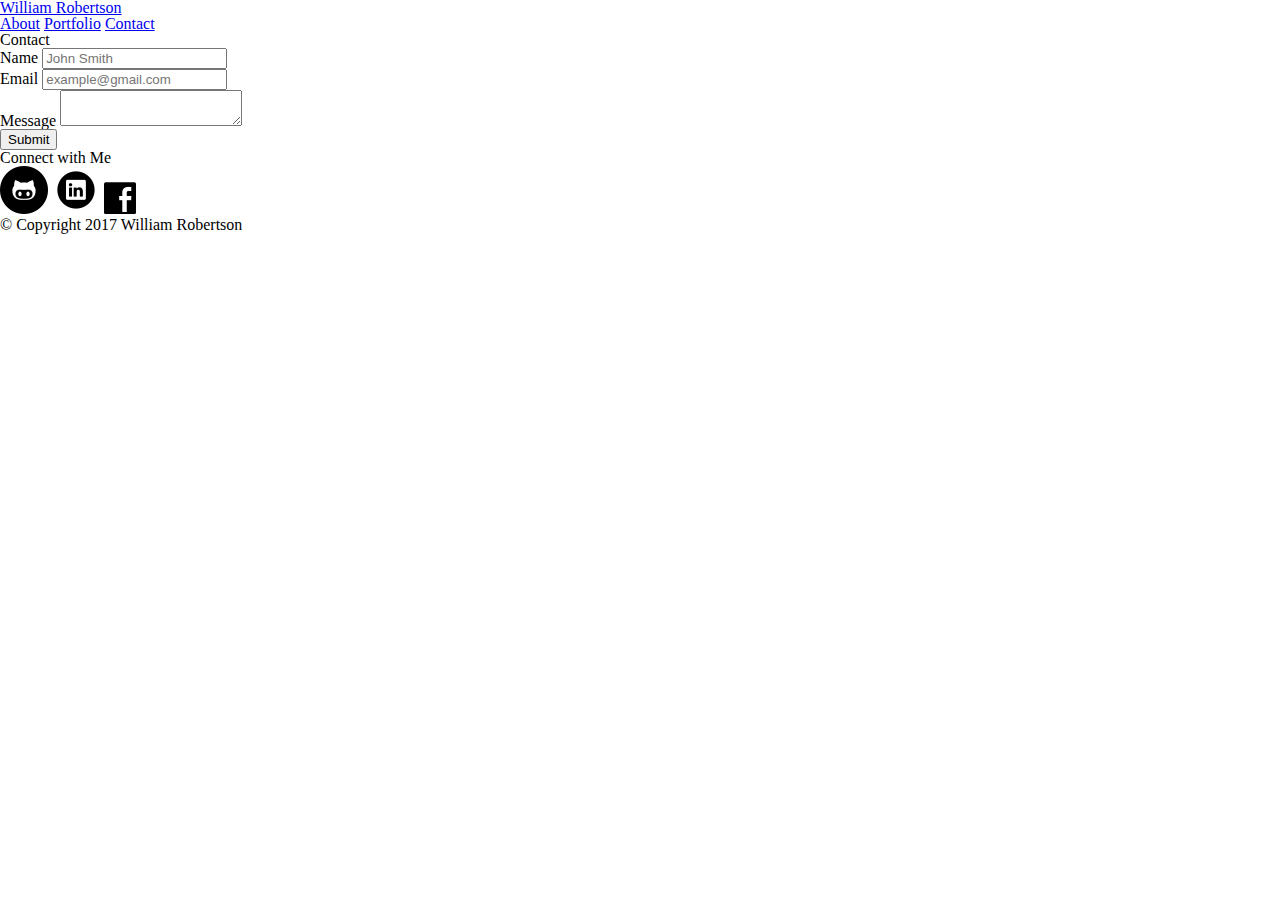
==== contact.html @ 623d41a5 "updated framework" ====
<!DOCTYPE html>
<html>
<head>
	<title>About Me</title>
	<link rel="stylesheet" type="text/css" href="assets/css/reset.css">
	<link rel="stylesheet" type="text/css" href="assets/css/style.css">
</head>
<body>
	<header id="masterhead">
		<div class="container">
			<a href="index.html" id="logo">William Robertson</a>
			<nav>
				<a href="index.html">About</a>
				<a href="portfolio.html">Portfolio</a>
				<a href="contact.html">Contact</a>
			</nav>
		</div>
	</header>


	<div id="main-container" class="contain">
		<section class="main-container">
			<h1>Contact</h1>

			<form id="contact-form">
				<ul>
					<li>
						<label for="name">Name</label>
						<input type="text" name="name" id="name" placeholder="John Smith" required="required">
					</li>
					<li>
						<label for="email">Email</label>
						<input type="text" name="email" id="email" placeholder="example@gmail.com" required="required">
					</li>
					<li>
						<label for="message">Message</label>
						<textarea id="message" name="message" required="requi"></textarea>
					</li>
					<input type="submit" name="submit">

				</ul>


			</form>

			

			
		</section>

		<section class="sidebar">
			<div id="connect">
				<h2>Connect with Me</h2>

				<img src="assets/gitLogo.png" class="social" alt="Github">
				<img src="assets/linkedinLogo.png" class="social" alt="LinkedIn">
				<img src="assets/fbLogo.png" class="social" alt="Facebook">
			</div>
		</section>
			
	</div>

	<footer>
		<div class="container">
			&copy Copyright 2017 William Robertson

		</div>

	</footer>		

</body>
</html>
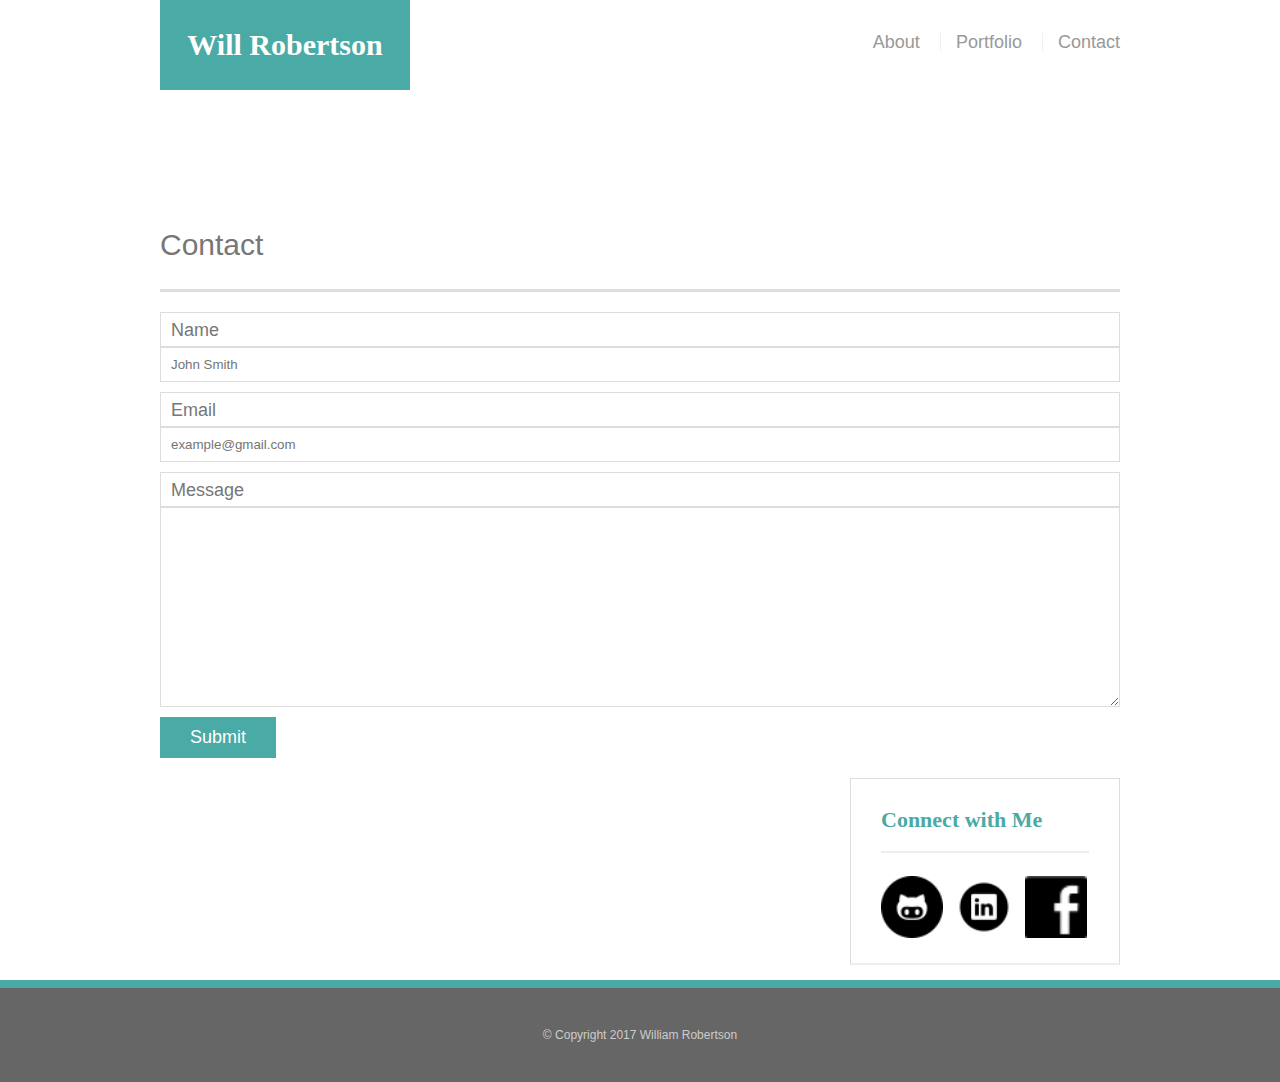
==== commit b5a8938d: "updates to stylesss" ====
--- a/contact.html
+++ b/contact.html
@@ -8,7 +8,7 @@
 <body>
 	<header id="masterhead">
 		<div class="container">
-			<a href="index.html" id="logo">William Robertson</a>
+			<a href="index.html" id="logo">Will Robertson</a>
 			<nav>
 				<a href="index.html">About</a>
 				<a href="portfolio.html">Portfolio</a>
@@ -18,7 +18,7 @@
 	</header>
 
 
-	<div id="main-container" class="contain">
+	<div id="main-container" class="container">
 		<section class="main-container">
 			<h1>Contact</h1>
 
--- a/assets/css/style.css
+++ b/assets/css/style.css
@@ -0,0 +1,232 @@
+* {
+	box-sizing: border-box;
+}
+
+body {
+	background: url('../images/concrete_seamless.png');
+	font-size: 18px;
+	line-height: 34px;
+	font-family: 'Arial' , 'Helvetica Neve' , Helvetica , sans-serif;
+	color: #777;
+}
+
+.container {
+	width: 100%;
+	max-width: 960px;
+	margin: 0 auto;
+	clear: both;
+}
+
+h1, h2, h3, p {
+	margin-bottom: 20px;
+}
+p:last-child {
+	margin-bottom: 0;
+}
+
+h2, h2, h3 {
+	font-family: 'Georgia' , Times, Times New Roman, serif;
+	font-weight: 700;
+	color: #4aaaa5;
+}
+
+h1 {
+	font-size: 30px;
+	line-height: 49px;
+	border-bottom: 3px solid #ddd;
+	padding-bottom: 20px;
+}
+
+h2, h3 {
+	font-size: 22px;
+}
+
+
+/* Header */
+
+#masthead {
+	background: #fff;
+	margin: 0 0 30px;
+	z-index: 99;
+	color: #fff;
+	overflow: auto;
+	border-bottom: 2px solid #ccc;
+	position: fixed;
+	widows: 100%;
+} 
+
+#logo {
+	width: 250px;
+	height: 90px;
+	background: #4aaaa5;
+	float: left;
+	font-family: 'Georgia' , Times, Times New Roman, serif;
+	text-align: center;
+	line-height: 90px;
+	color: #fff;
+	font-weight: 700;
+	font-size: 30px;
+	text-decoration: none;
+}
+
+nav {
+	float: right;
+	margin-top: 25px;
+}
+
+nav a {
+	color: #999;
+	text-decoration: none;
+	margin-left: 15px;
+	display: inline-block;
+	border-left: 1px solid #efefef;
+	padding-left: 15px;
+	line-height: 18px;
+}
+
+nav a:first-child {
+	border-left: 0 none;
+}
+
+/* Main */
+
+#main-container {
+	padding-top: 130px;
+}
+
+.main-section {
+	background: #fff;
+	padding: 30px;
+	margin: 0 0 40px 0;
+	width: 100%;
+	max-width: 650px;
+	float: left;
+	border: 1px solid #ddd;
+}
+
+.auth-image	{
+	width: 200px;
+	height: auto;
+	margin-top: 10px;
+	float: left;
+	margin-right: 25px;
+}
+
+/* Sidebar */
+
+.sidebar {
+	background: #fff;
+	padding: 30px;
+	width: 100%;
+	max-width: 270px;
+	float: right;
+	border: 1px solid #ddd;
+	margin-bottom: 20px;
+}
+
+h3, .sidebar, h2 {
+	border-bottom: 2px solid #eee;
+	padding-bottom: 20px;
+	margin-bottom: 15px;
+	line-height: 22px;
+}
+
+.social {
+	widows: 62px;
+	height: 62px;
+	margin-top: 8px;
+	margin-right: 5px;
+
+}
+
+.social:last-child {
+	margin-right: 0;
+}
+
+/* Footer */
+
+footer {
+	background: #666;
+	color: #fff;
+	padding: 30px 0;
+	clear: both;
+	border-top: 8px solid #4aaaa5;
+	color: #ccc;
+	font-size: 12px;
+	text-align: center;
+
+}
+
+/* Portfolio */
+.work {
+	width: 274px;
+	overflow: auto;
+	position: relative;
+	float: left;
+	margin: 20px 0 25px;
+}
+
+.work:nth-child(even) {
+	margin-right: 40px;
+}
+
+.work img {
+	width: 100%;
+	border: 0 none;
+	opacity: .8;
+}
+
+.work h3 {
+	border-bottom: 0;
+	background: #faaaa5;
+	color: #fff;
+	text-align: center;
+	position: absolute;
+	bottom: 20px;
+	padding: 15px;
+	width: 100%;
+	line-height: 30px;
+	margin-bottom: 0;
+	font-weight: 300;
+}
+
+/* Contact */
+
+#contact-form ul {
+	margin-bottom: 20px;
+}
+
+#contact-form li {
+	margin-bottom: 10px;
+}
+
+label,
+input[type=text],
+input[type=email],
+textarea {
+	display: block;
+	width: 100%;
+}
+
+label,
+input[type=text],
+input[type=email],
+textarea {
+	height: 35px;
+	border: 1px solid #ddd;
+	padding: 0 10px;
+	font-size: 14;
+}
+
+textarea {
+	height: 200px;
+}
+ input[type=submit] {
+ 	background: #4aaaa5;
+ 	border: 0 none;
+ 	color: #fff;
+ 	font-size: 18px;
+ 	padding: 10px 30px;
+ 	cursor: pointer;
+ }
+ 